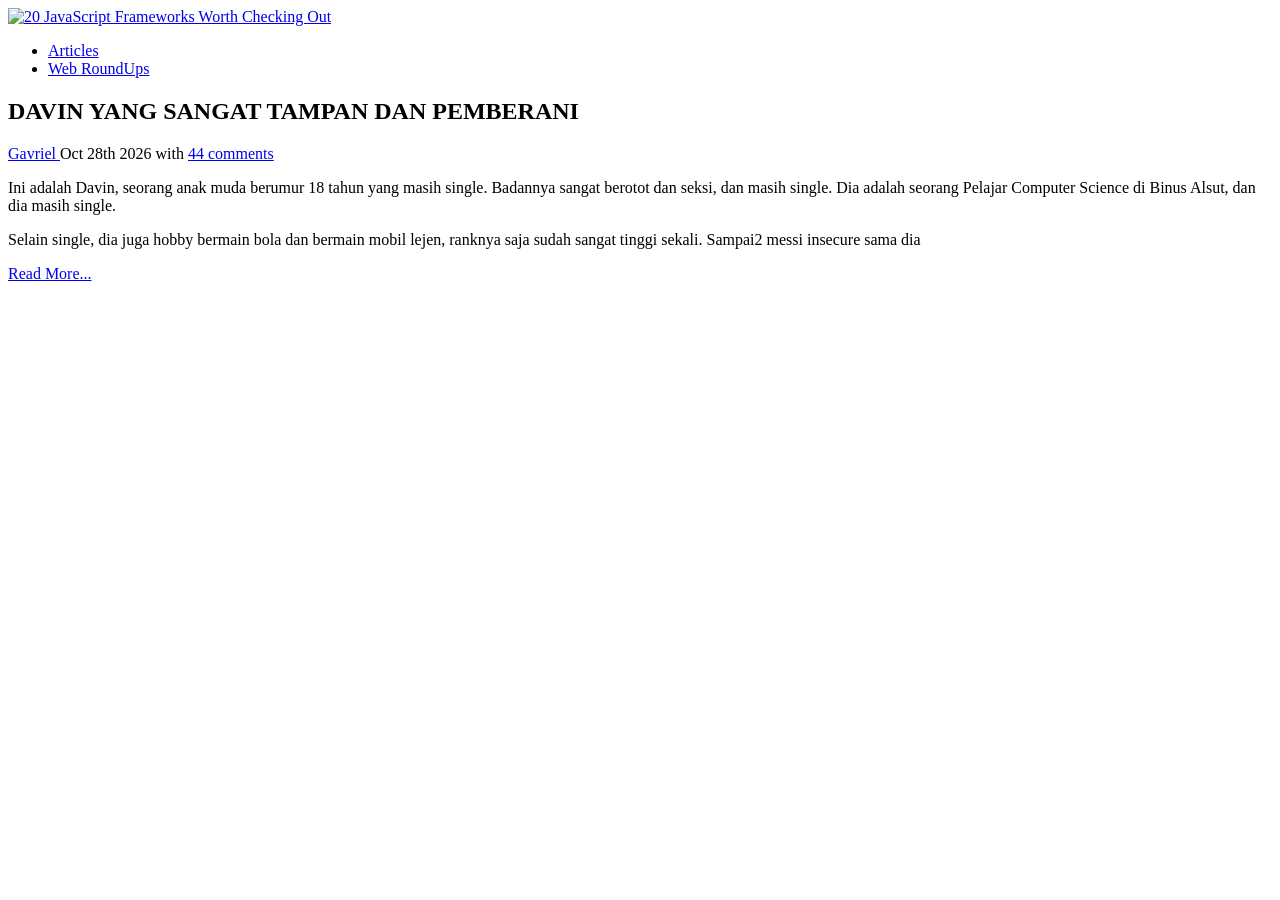
==== index.html @ 2de18358 "Rename learning 3/TEMPLATE.HTML to index.html" ====
<!DOCTYPE html>
<html>

<head>
<meta charset= "utf-8">
<link rel="stylesheet" href="css/style.css">
</head>
<body>

<article>
<a href="#">
<img src="img/davin.jpeg" class="VINDA" alt="20 JavaScript
Frameworks Worth Checking Out" />
</a>


<div class="preview">
<ul class="meta">
	<li> <a href="#">Articles </a> 
</li>

 
<li> 
	<a href="#"> Web RoundUps </a>
</li>
</ul>

  <h2>
 DAVIN YANG SANGAT TAMPAN DAN PEMBERANI
</h2>


<p class="post_info"> <a href="#"> Gavriel </a>  Oct 28th 2026 with <a href="#"> 44 comments </a></p>

<div class="body">
	<p>
Ini adalah Davin, seorang anak muda berumur 18 tahun yang masih single. Badannya sangat berotot dan seksi, dan masih single. Dia adalah seorang Pelajar Computer Science di Binus Alsut, dan dia masih single.

<p>
Selain single, dia juga hobby bermain bola dan bermain mobil lejen, ranknya saja sudah sangat tinggi sekali. Sampai2 messi insecure sama dia
</p>
</div>

<a href="#" class="continue"> Read More... </a>

</div>

</article>


</body>
</html>
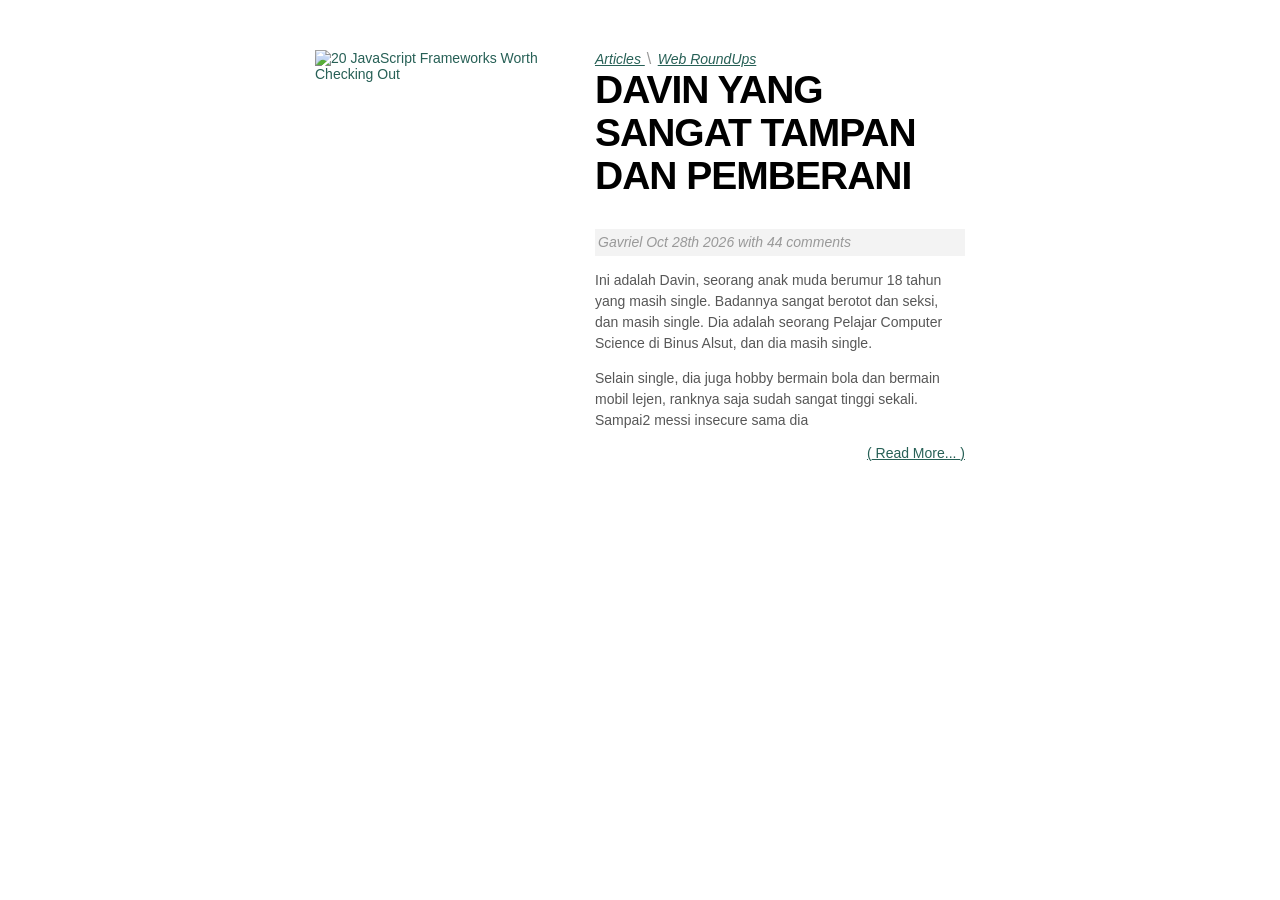
==== commit 33cef182: "Update index.html" ====
--- a/index.html
+++ b/index.html
@@ -3,7 +3,7 @@
 
 <head>
 <meta charset= "utf-8">
-<link rel="stylesheet" href="css/style.css">
+<link rel="stylesheet" href="style.css">
 </head>
 <body>
 
--- a/style.css
+++ b/style.css
@@ -0,0 +1,111 @@
+body {
+	width: 650px;
+	margin: 50px auto;
+	font-family: sans-serif;
+}
+
+
+article h2 {
+	font-size: 39px;
+	line-height: 43px;
+	margin-top: 0;
+	margin bottom: 0;
+	letter-spacing: -1px;
+}
+
+.meta {
+	padding-left: 0;
+	margin-top: 0;
+	margin-bottom: 0;
+}
+
+
+a {
+color: #276056;
+font-size: 14px;
+
+}
+
+
+article img {
+	float: left;
+	margin-right: 30px;
+}
+
+
+.meta a, .post_info {
+	font-style: italic;
+	font-size: 14px;
+}
+
+
+.meta li:after {
+	content: '\\';
+	padding: 0 2px;
+	color: #999;
+}
+
+.meta li:last-child:after {
+	content: none;
+
+}
+
+
+
+.meta li {
+	display: inline;
+}
+
+.preview {
+	float: right;
+	width: 370px;
+}
+
+.post_info {
+	background: #f3f3f3;
+	color: #999;
+	padding: 3px;
+	font-size: 14px;
+}
+
+.post_info a {
+	color: #999;
+	text-decoration: none;
+
+}
+
+.post_info a:hover {
+	color: black;
+}
+
+.body {
+	clear: both;
+	color: #575757;
+	font-size: 14px;
+}
+
+p {
+	font-size: 14px;
+	line-height: 21px;
+}
+
+article .continue {
+	float: right;
+	font-size: 14px;
+}
+
+.continue:after {
+	content: ')';
+}
+
+.continue:before {
+	content: '(';
+}
+
+a:hover {
+	color: black;
+}
+
+article a img.VINDA {
+	width: 250px;
+}
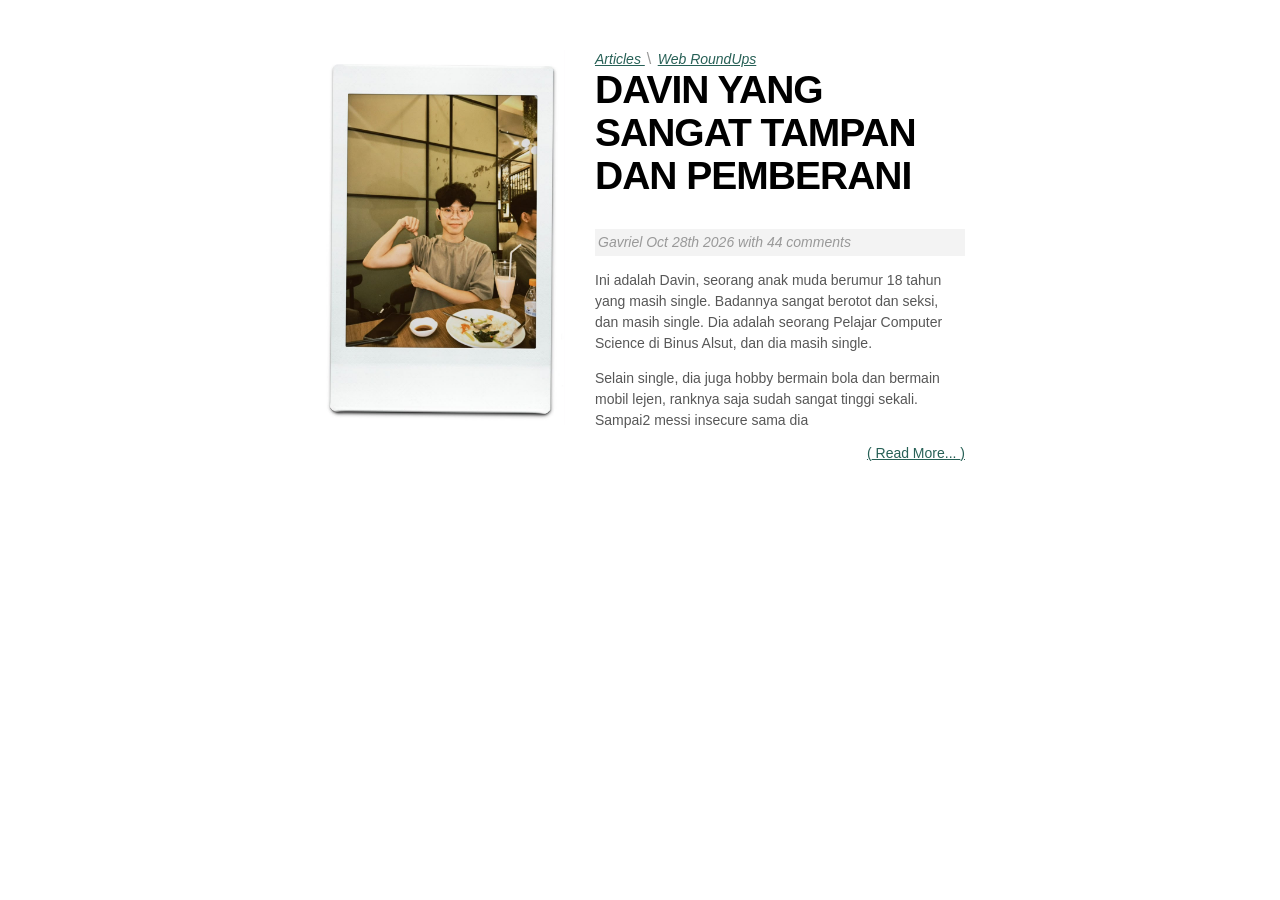
==== commit a52e3487: "Fix HTML structure and update image source" ====
--- a/index.html
+++ b/index.html
@@ -9,7 +9,7 @@
 
 <article>
 <a href="#">
-<img src="img/davin.jpeg" class="VINDA" alt="20 JavaScript
+<img src="davin.jpeg" class="VINDA" alt="20 JavaScript
 Frameworks Worth Checking Out" />
 </a>
 
